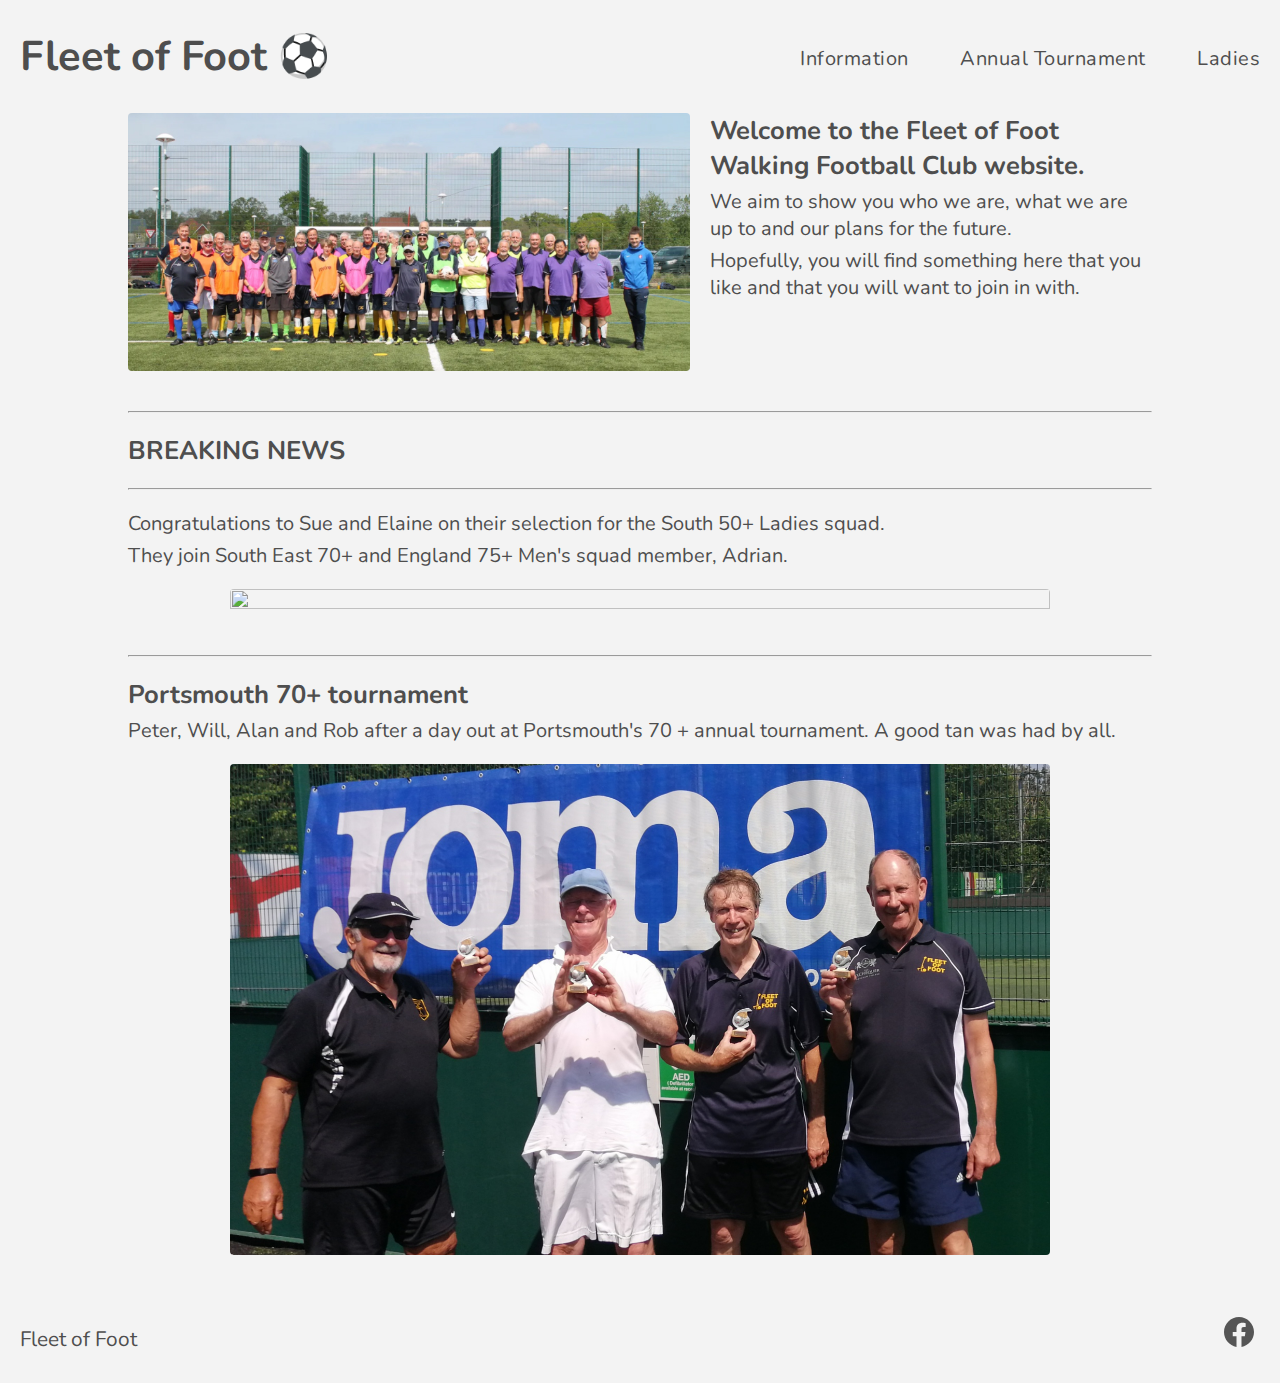
==== index.html @ f346a605 "Added a few meta tags" ====
<!DOCTYPE html>
<html>
<head>
	<meta charset="utf-8">
	<link rel="stylesheet" type="text/css" href="stylesheets/styles.css">
	<link rel="stylesheet" type="text/css" href="stylesheets/homepage-styles.css">
	<link rel="preconnect" href="https://fonts.gstatic.com"> 
	<link href="https://fonts.googleapis.com/css2?family=Nunito:wght@300&display=swap" rel="stylesheet">
	<meta name="viewport" content="width=device-width" />
	<title>Fleet of Foot</title>
	<meta name="description" content="Welcome to the Fleet of Foot Walking Football Club website. We aim to show you who we are, what we are up to and our plans for the future.">
	<meta name="robots" content="index, follow" />
</head>
<body>
	
	<script type="text/javascript" src="scripts/navbar.js"></script>
	
	<main>
		<section class="landing-introduction">
			<div class="introduction-image-container"><img src="images/championshipGroup/championshipGroup.jpg" height="100%" width="100%" class="header-image image"></div>
			<div class="introduction-text">
				<h2 class="welcome-message">Welcome to the Fleet of Foot Walking Football Club website.</h2>
				<p>We aim to show you who we are, what we are up to and our plans for the future.</p>
				<p>Hopefully, you will find something here that you like and that you will want to join in with.</p>
			</div>
		</section>

		<hr class="mar20">

		<h2>BREAKING NEWS</h2>

		<hr class="mar20">

		<div>
			<p>Congratulations to Sue and Elaine on their selection for the South 50+ Ladies squad.</p>
			<p>They join South East 70+ and England 75+ Men's squad member, Adrian.</p>
			<div class="article-image-container">
				<img src="images/womens/sueElaine1.png" height="100%" width="100%" class="header-image image mar20">
			</div>
		</div>

		<hr class="mar20">
		
		<div>
			<h2>Portsmouth 70+ tournament</h2>
			<p>Peter, Will, Alan and Rob after a day out at Portsmouth's 70 + annual tournament. A good tan was had by all.</p>
			<div class="article-image-container">
				<img src="images/portsmouth70+/portsmouth70+.jpg" height="100%" width="100%" class="header-image image mar20">
			</div>
		</div>
			
		</section>
	</main>

	<script type="text/javascript" src="scripts/footer.js"></script>
	<script type="text/javascript" src="scripts/script.js"></script>

</body>
</html>
---- stylesheets/styles.css ----
* :not(.logo-decoration) {
	font-family: 'Nunito', sans-serif;
	box-sizing: border-box;
	color: #4E4E4E;
}

body {
	margin: 0;
	padding: 0;
	background-color: #F3F3F3;
}

main {
	margin: 0 10%;
}

h2 {
	margin: 15px 0 0;
	font-size: 1.6rem;
}

p {
	margin: 5px 0 0;
	font-size: 1.25rem;
}

.article-image-container {
	padding: 0 10%;
}

.image {
	border-radius: 4px;
}

.link-decoration {
	color: #3D4DFA;
	cursor: pointer;
	text-decoration: none;
}

.link-decoration:hover {
	text-decoration: underline;
}

.logo-colour {
	letter-spacing: 0px;
}

.logo-decoration {
	text-decoration: none;
	font-size: 1.3rem;
}

.decoration {
	text-decoration: none;
	color: #FF2870;
}

.no-decoration {
	text-decoration: none;
	color: black;
}

.heading-underline{
    position: relative;}
.heading-underline:before {
	content: "";
	position: absolute;
	width: 100%;
	height: 1px;
	bottom: -2px;
	background-color: #4E4E4E;
	visibility: hidden;
	transform: scaleX(0);
	transition: all 0.4s ease;
	border-radius: 4px;}
.heading-underline:hover:before {
	visibility: visible;
	transform: scaleX(1);}

nav {
	height: 10%;
	width: 100%;
	display: flex;
	justify-content: center;
}

.nav-fluid {
	width: 100%;
	display: flex;
	justify-content: space-between;
	align-items: center;
	height: 10%;
	padding: 0 20px 0 20px;
	max-width: 3000px;

}

.logo {
	font-size: 20px;
	letter-spacing: 0.8px;
}

.nav-links {
	display: flex;
	width: 500px;
	justify-content: space-between;
	align-items: center;
	list-style: none;
	transition: all 0.4s ease;
}

.nav-links li {
	letter-spacing: 0.5px;
	font-size: 1.25rem;
	opacity: 1;
}

.burger {
	display: none;
	cursor: pointer;
}

.burger div {
	height: 2px;
	width: 30px;
	border-radius: 100px;
	background-color: #4E4E4E;
	margin: 7px;
	transition: all 0.4s ease;
}

footer {
	display: flex;
	justify-content:  center;
	padding: 30px 20px;
}

.footer-text {
	font-size: 1.3rem;
}

.footer-contents {
	max-width: 3000px;
	width: 100%;
	display: flex;
	justify-content: space-between;
	align-items: flex-end;
}

.social-item {
	padding: 6px;
	border-radius: 5px;
}

.social-item:hover {
	background-color: #D9D9D9;
}

.socials {
	display: grid;
	grid-template-columns: 1fr 1fr 1fr;
	grid-gap: 6px;
	max-width: 150px;
}

ul {

}

li {
	margin: 5px 0 0;
	font-size: 1.2rem;
}

footer {
	display: flex;
	justify-content:  center;
	padding: 30px 20px;
}

.footer-text {
	font-size: 1.3rem;
}

.footer-contents {
	max-width: 3000px;
	width: 100%;
	display: flex;
	justify-content: space-between;
	align-items: flex-end;
}

.social-item {
	padding: 6px;
	border-radius: 5px;
}

.social-item:hover {
	background-color: #D9D9D9;
}

.socials {
	display: grid;
	grid-template-columns: 1fr;
	grid-gap: 6px;
}

@media screen and (max-width: 1150px) {
	main {
		margin: 0 20px;
	}
}

@media screen and (max-width: 900px) {
	body {
		overflow-x: hidden;
	}
	.nav-links {
		position: absolute;
		top: -0px;
		right: 0px;
		margin: 0;
		background-color: #F3F3F3;
		justify-content: space-around;
		padding: 20% 0 20% 0;
		font-size: 1.2rem;
		display: none;
	}
	.nav-links li {
		font-size: 2rem;
		opacity: 0;
	}
	.burger {
		display: inline-block;
	}
	.article-image-container {
		padding: 0px;
	}
}

.nav-active {
	display: block;
	display: flex;
	width: 100%;
	height: 100%;
	padding: 200px 0;
	flex-direction: column;
	align-items: center;
}

.vertical-scroll {
	overflow-y: hidden;
	overflow-x: hidden;
}

.toggle .line1 {
	transform: rotate(-45deg) translate(-3px, 15px);
	margin: 0;
}
.toggle .line2 {
	opacity: 0;
}
.toggle .line3 {
	transform: rotate(45deg) translate(-3px,-4px);
}

@keyframes navLinkFade {
	from {
		opacity: 0;
		transform: translateY(50px);

	}
	to {
		opacity: 1;
		transform: translate(0px);
	}
}
---- stylesheets/homepage-styles.css ----
.landing-introduction {
	display: flex; 
	margin-bottom: 40px;
}

.welcome-message {
	margin: 0;
}

.wrap {
	flex-wrap: wrap;
}

.mar20 {
	margin: 20px 0;
}

.introduction-image-container {
	width: 100%;
	max-width: 800px;
	margin-right: 20px;
	margin-bottom: 0;
	display: flex;
}

.homepage-gallery-container {
	width: 100%;
}

.homepage-gallery {
	display: grid;
	grid-template-columns: 358fr 614fr 530fr;
	grid-gap: 20px;
	width: 100%;
	margin-top: 20px;
}

.column {
	width: 100%;
	grid-gap: 20px;
	display: flex;
	flex-wrap: wrap;
}

@media screen and (max-width: 900px) {
	section {
		flex-wrap: wrap;
	}
	.introduction-image-container {
		margin-right: 0;
		margin-bottom: 20px;
	}	
	.homepage-gallery {
		grid-gap: 8px;
	}
	.column {
		grid-gap: 8px;
	}
}
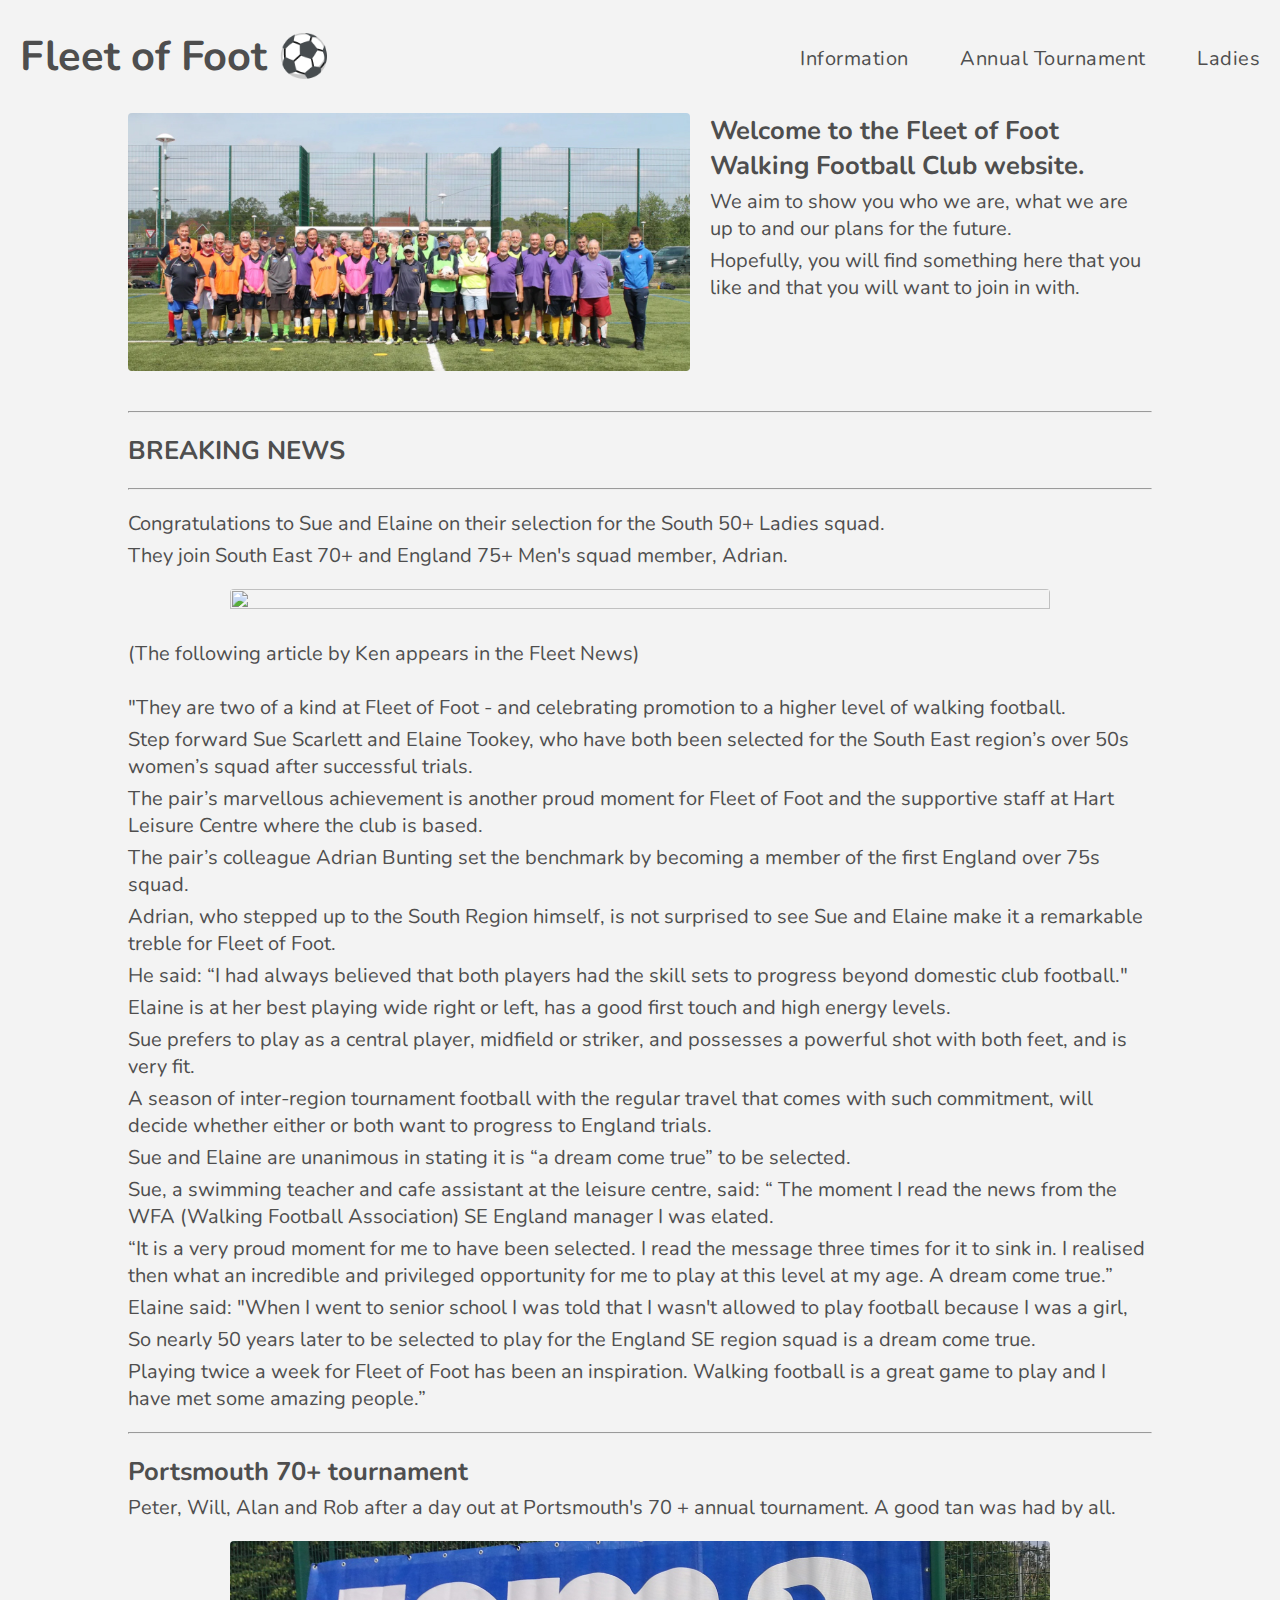
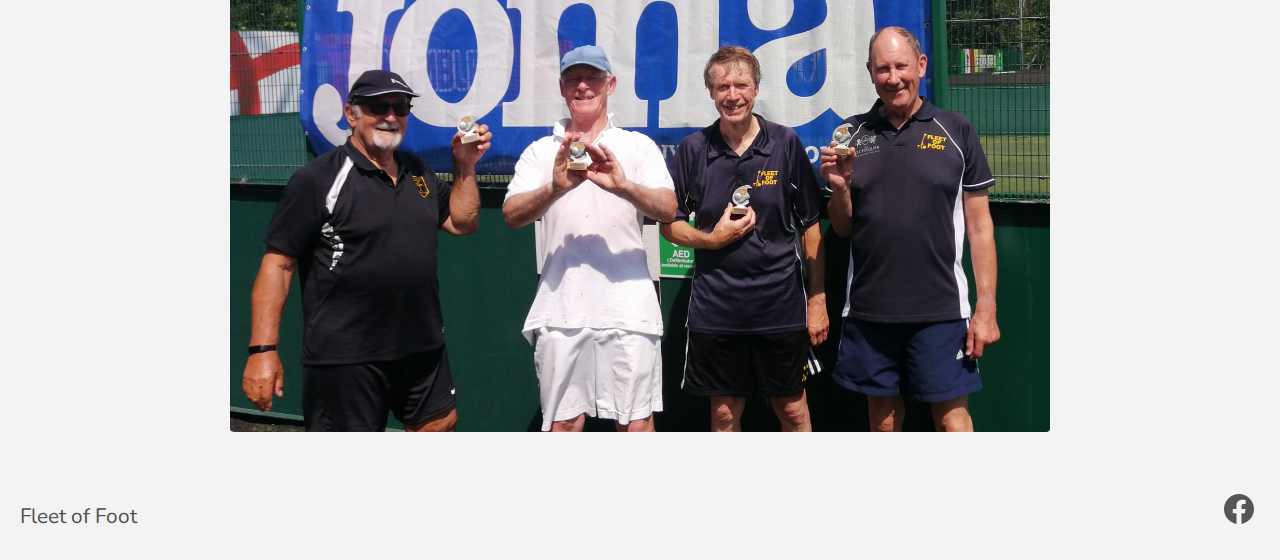
==== commit 7b1ff312: "Text to Sue Elaine" ====
--- a/index.html
+++ b/index.html
@@ -10,6 +10,15 @@
 	<title>Fleet of Foot</title>
 	<meta name="description" content="Welcome to the Fleet of Foot Walking Football Club website. We aim to show you who we are, what we are up to and our plans for the future.">
 	<meta name="robots" content="index, follow" />
+
+	<script async scr="https://www.googletagmanager.com/gtag/js? id=G-43L4QCD873"></script>
+	<script>
+		window.dataLayer = window.dataLayer || [];
+		function gtag(){dataLayer.push(arguments);}
+		gtag('js', new Date());
+		gtag('config', 'id=G-43L4QCD873');
+	</script>
+	
 </head>
 <body>
 	
@@ -37,6 +46,23 @@
 			<div class="article-image-container">
 				<img src="images/womens/sueElaine1.png" height="100%" width="100%" class="header-image image mar20">
 			</div>
+			<p>(The following article by Ken appears in the Fleet News)</p>
+			<br>
+			<p>"They are two of a kind at Fleet of Foot - and celebrating promotion to a higher level of walking football.</p>
+			<p>Step forward Sue Scarlett and Elaine Tookey, who have both been selected for the South East region’s over 50s women’s squad after successful trials.</p>
+			<p>The pair’s marvellous achievement is another proud moment for Fleet of Foot  and the supportive staff at Hart Leisure Centre where the club is based.</p>
+			<p>The pair’s colleague Adrian Bunting set the benchmark by becoming a member of the first England over 75s squad.</p>
+			<p>Adrian, who stepped up to the South Region himself, is not surprised to see Sue and Elaine make it a remarkable treble for Fleet of  Foot.</p>
+			<p>He said: “I had always believed that both players had the skill sets to progress beyond domestic club football."</p>
+			<p>Elaine is at her best playing wide right or left, has a good first touch and high energy levels.</p>
+			<p>Sue prefers to play as a central player, midfield or striker, and possesses a powerful shot with both feet, and is very fit.</p>
+			<p>A season of inter-region tournament football with the regular travel that comes with such commitment, will decide whether either or both want to progress to England trials.</p>
+			<p>Sue and Elaine are unanimous in stating it is “a dream come true” to be selected.</p>
+			<p>Sue, a swimming teacher and cafe assistant at the leisure centre,  said: “ The moment I read the news from the WFA (Walking Football Association) SE England manager I was elated.</p>
+			<p>“It is a  very proud moment for me to have been selected. I read the message three times for it to sink in. I realised then what an incredible and privileged opportunity for me to play at this level at my age. A dream come true.”</p>
+			<p>Elaine said: "When I went to senior school I was told that I wasn't allowed to play football because I was a girl,</p>
+			<p>So nearly 50 years later to be selected to play for the England SE region squad is a dream come true.</p>
+			<p>Playing twice a week for Fleet of Foot has been an inspiration. Walking football is a great game to play and I have met some amazing people.”</p>
 		</div>
 
 		<hr class="mar20">
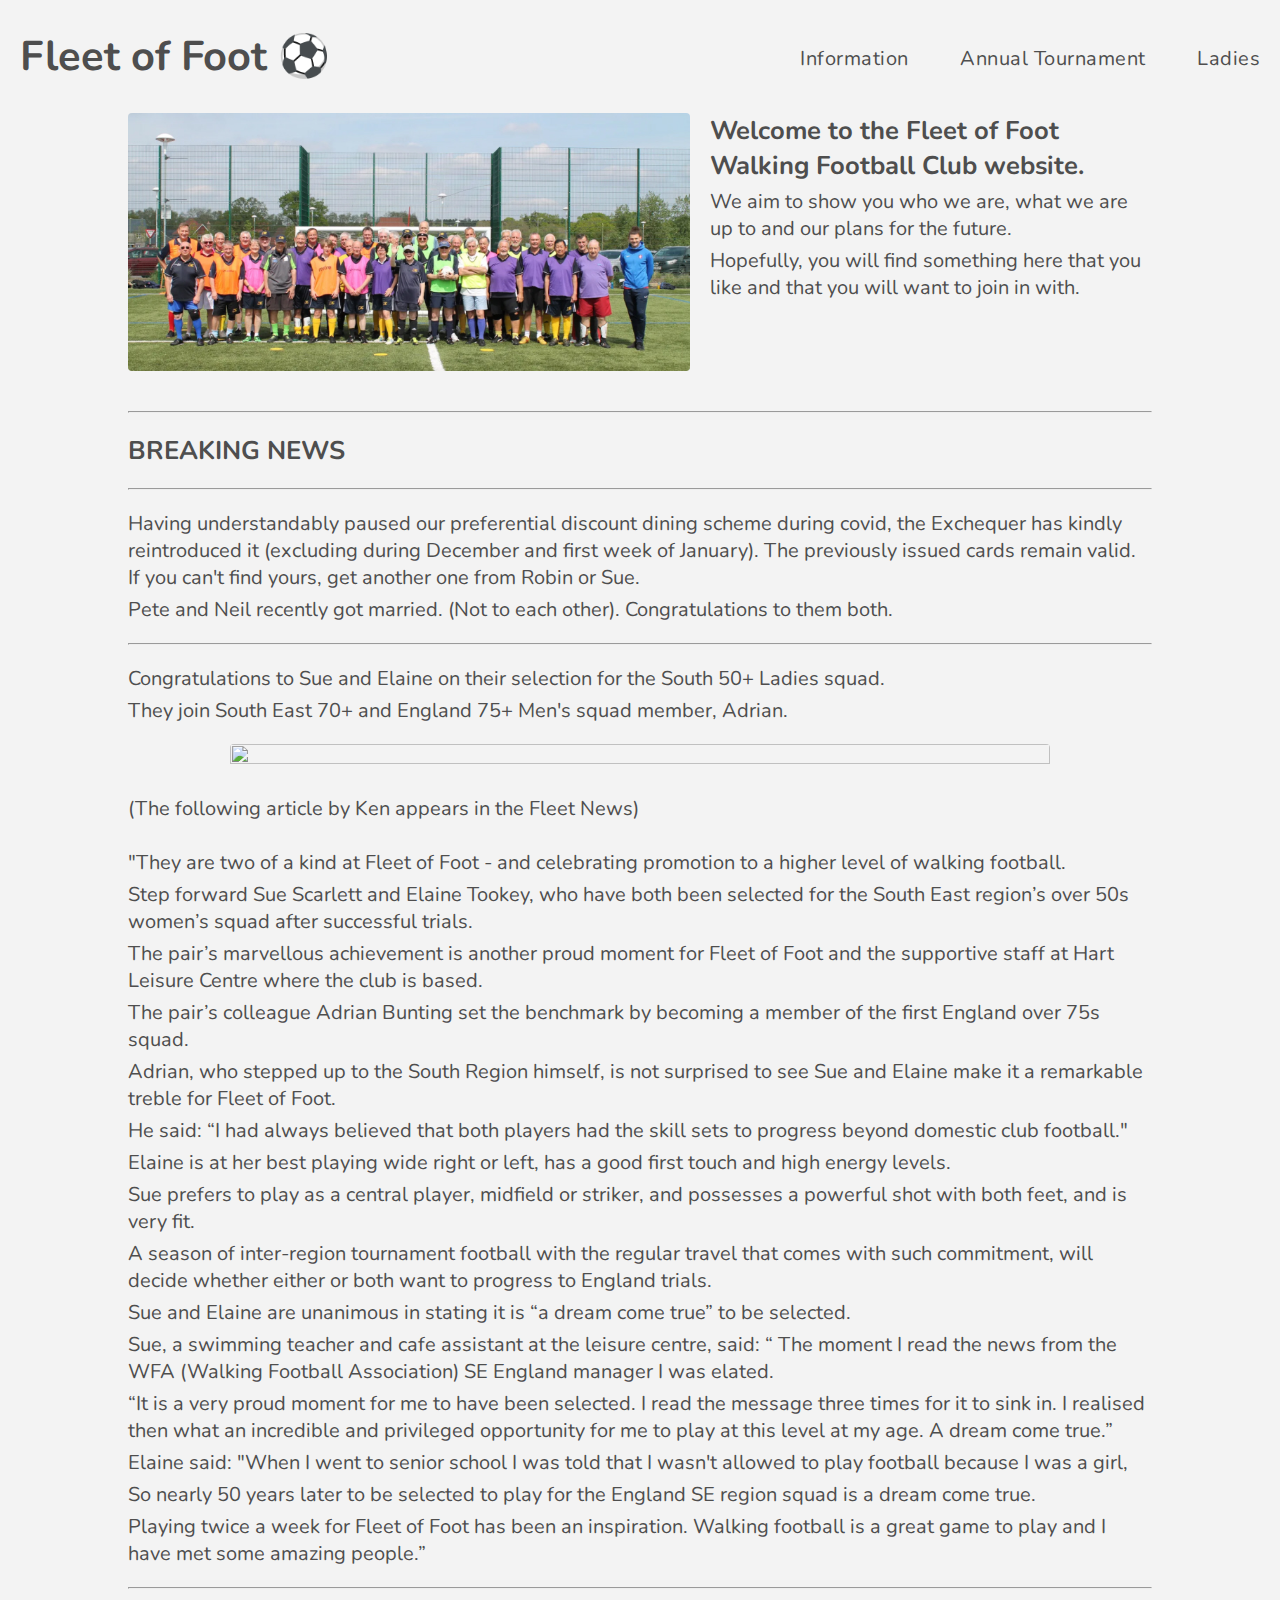
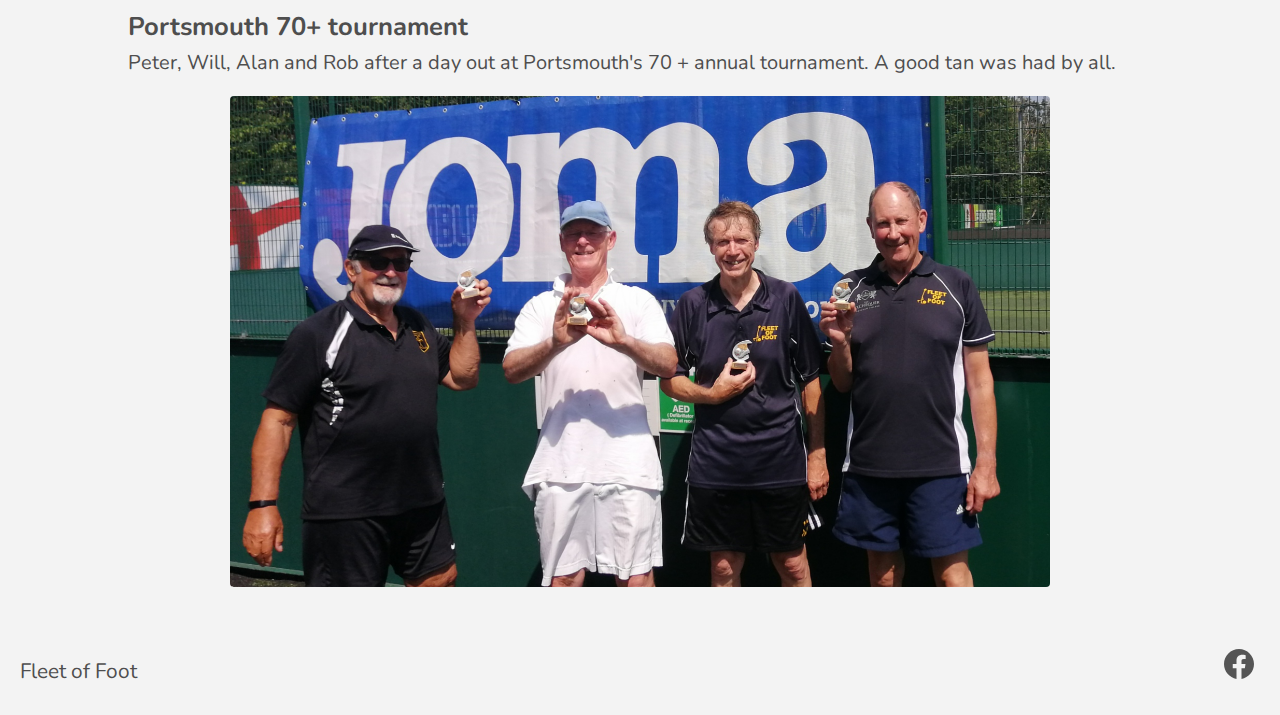
==== commit 9390ca5d: "Exchequer News" ====
--- a/index.html
+++ b/index.html
@@ -37,6 +37,13 @@
 		<hr class="mar20">
 
 		<h2>BREAKING NEWS</h2>
+
+		<hr class="mar20">
+
+		<div>
+			<p>Having understandably paused our preferential discount dining scheme during covid, the Exchequer has kindly reintroduced it (excluding during December and first week of January). The previously issued cards remain valid. If you can't find yours, get another one from Robin or Sue.</p>
+			<p>Pete and Neil recently got married. (Not to each other). Congratulations to them both.</p>
+		</div>
 
 		<hr class="mar20">
 
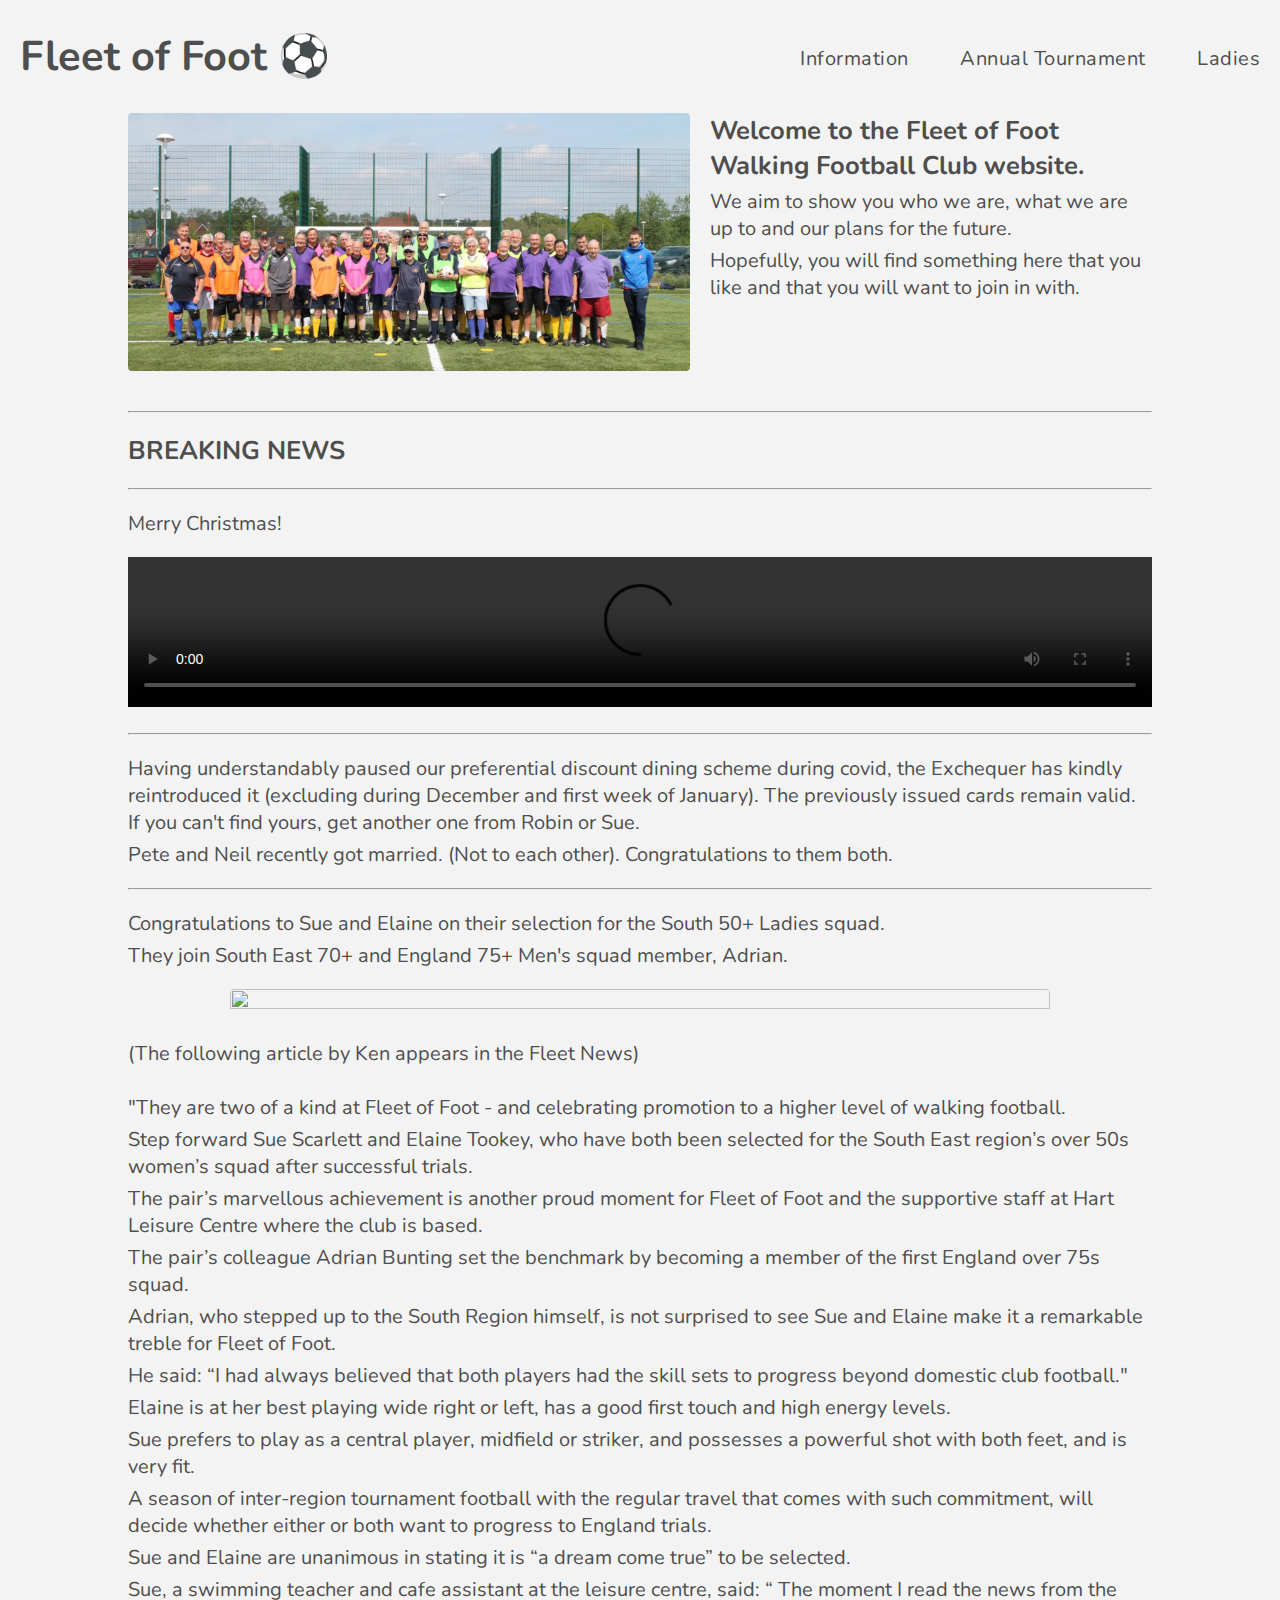
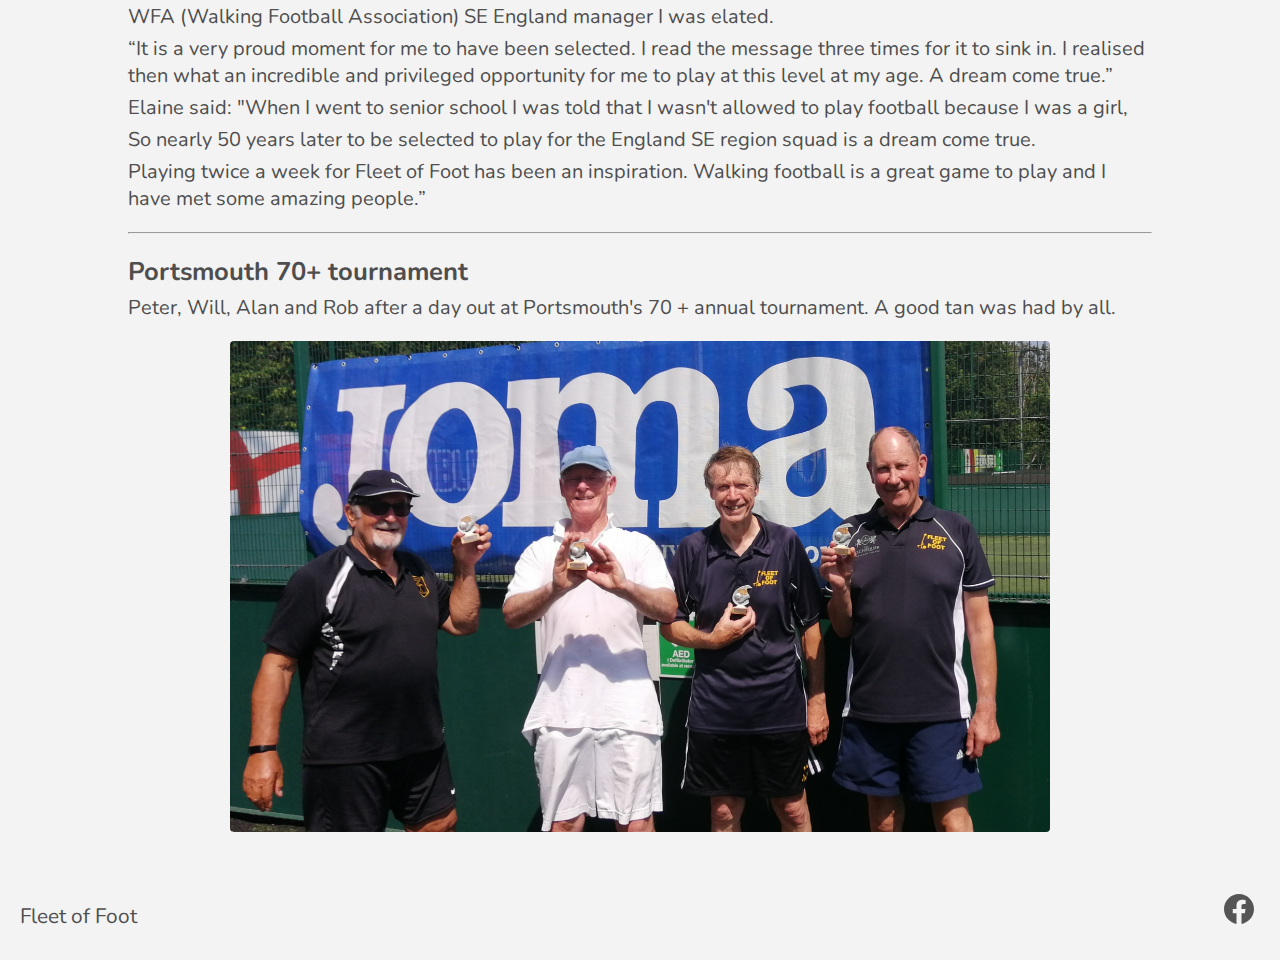
==== commit d75434f2: "Christmas video" ====
--- a/index.html
+++ b/index.html
@@ -38,6 +38,14 @@
 
 		<h2>BREAKING NEWS</h2>
 
+		<hr class="mar20">
+			<div>
+				<p>Merry Christmas!</p>
+				<video width="100%" controls class="christmasVideo">
+				 	<source src="images/christmas/christmasVideo.mp4" type="video/mp4">
+				 	Your browser does not support the video tag.
+				</video>
+			</div>
 		<hr class="mar20">
 
 		<div>
--- a/stylesheets/homepage-styles.css
+++ b/stylesheets/homepage-styles.css
@@ -42,6 +42,10 @@
 	flex-wrap: wrap;
 }
 
+.christmasVideo {
+	margin-top: 20px;
+}
+
 @media screen and (max-width: 900px) {
 	section {
 		flex-wrap: wrap;
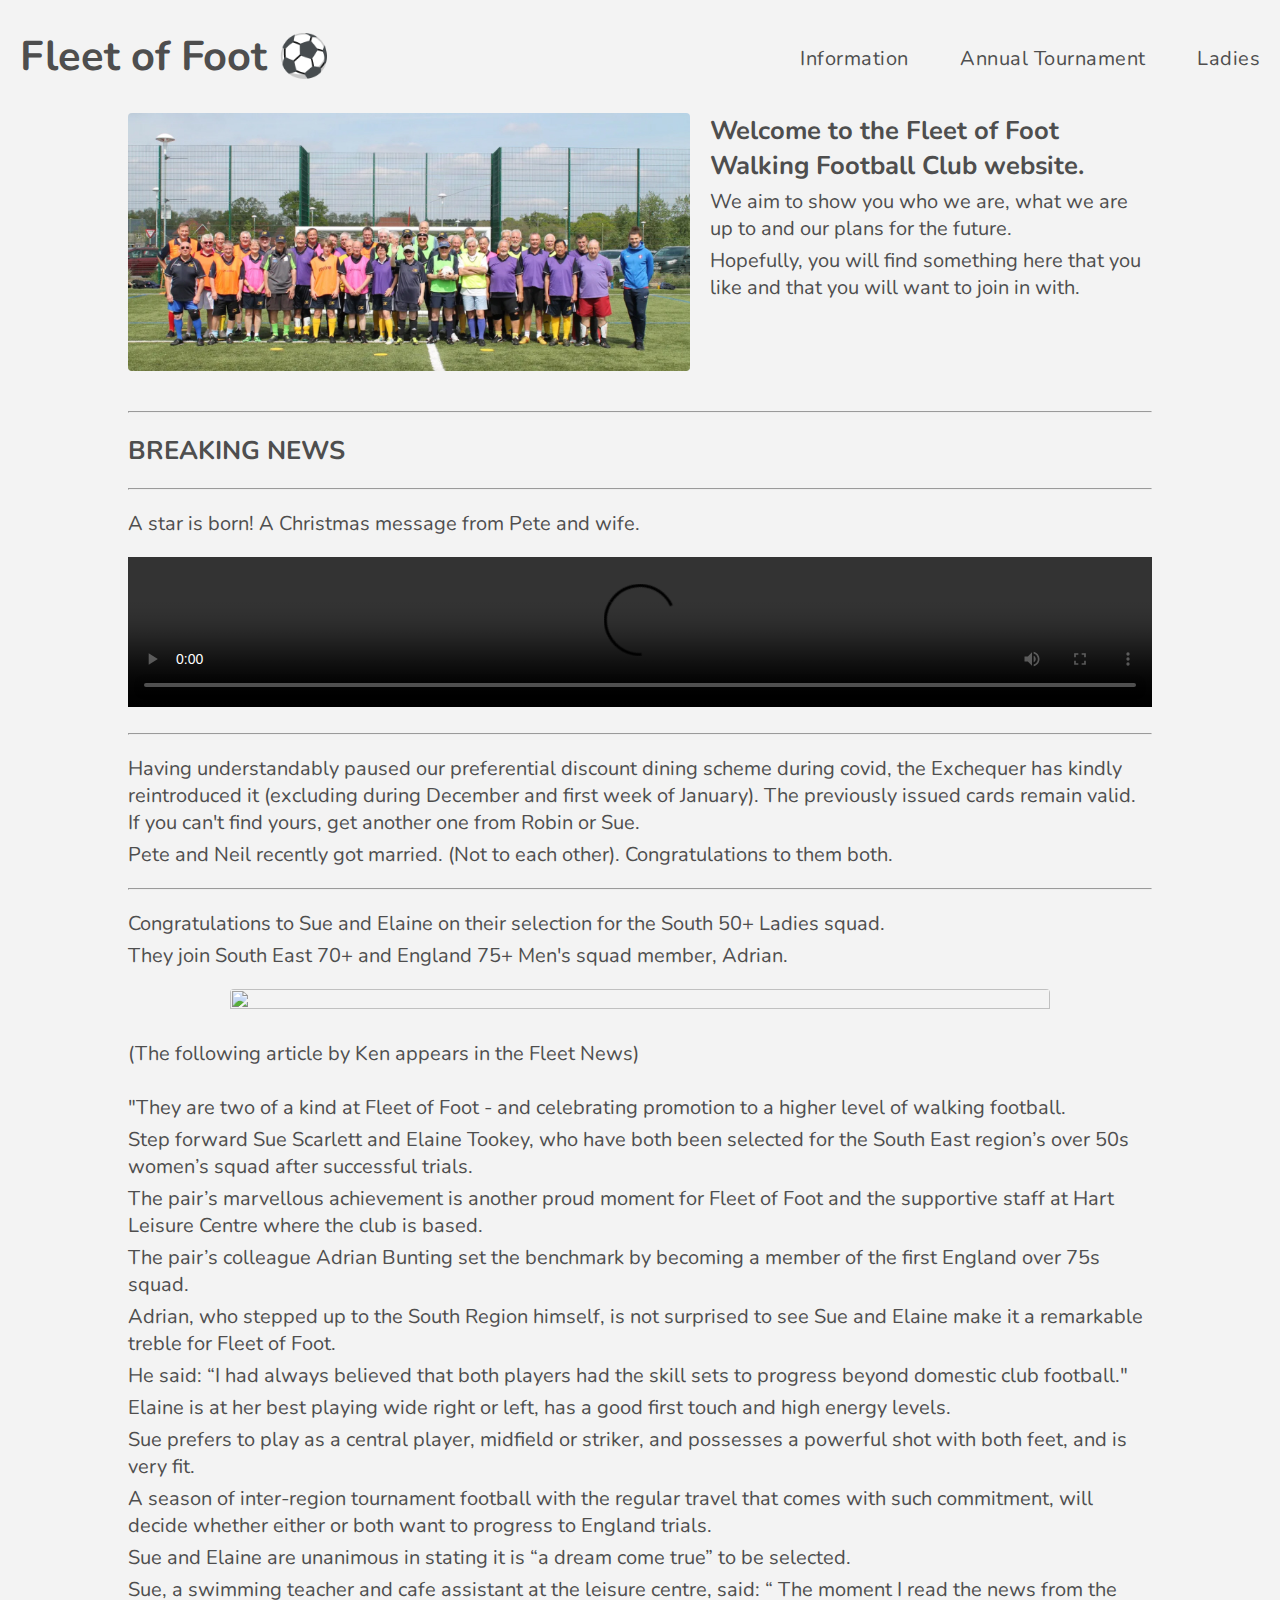
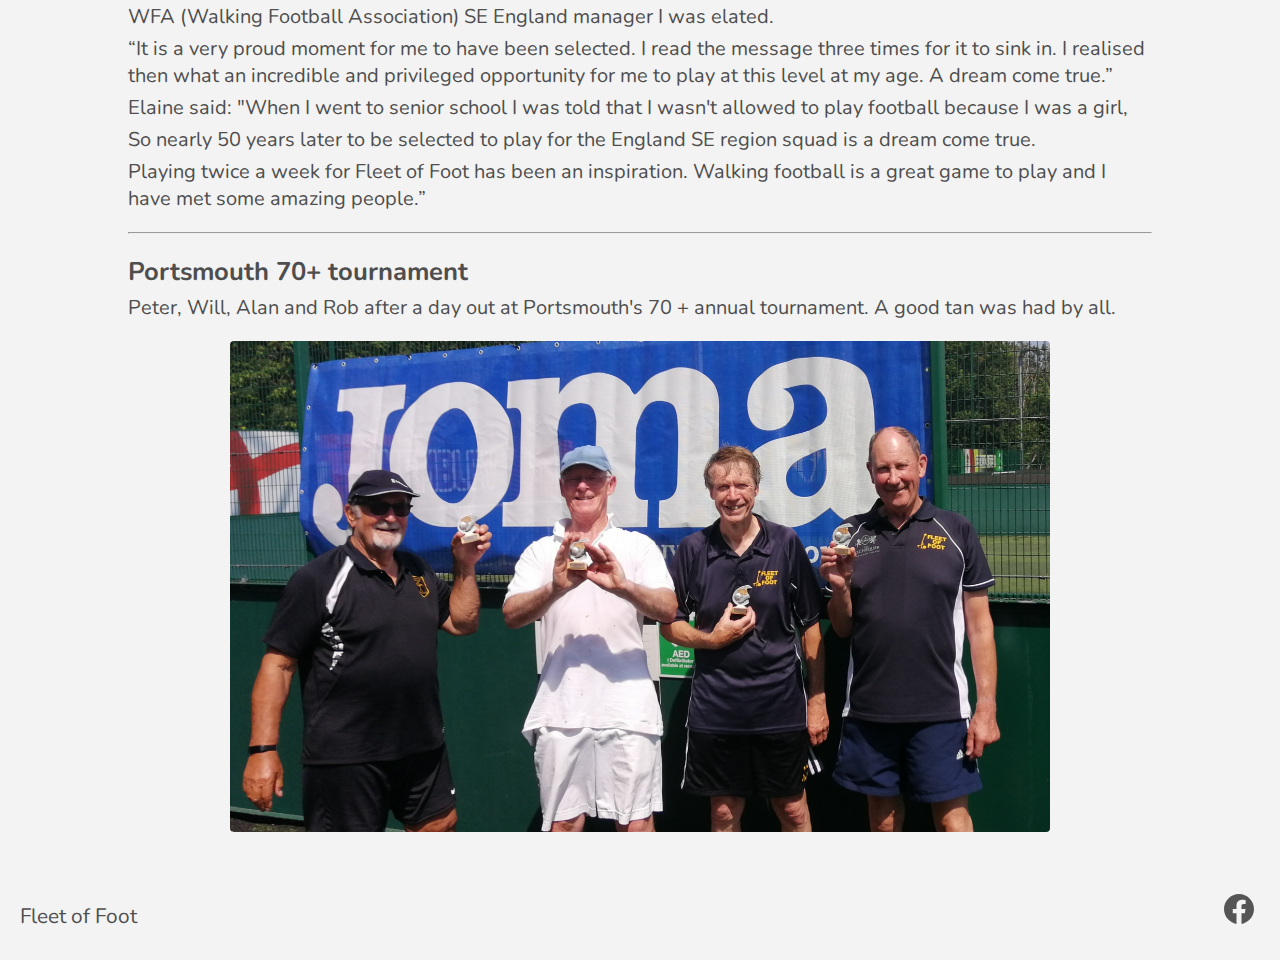
==== commit bf50d24a: "Update index.html" ====
--- a/index.html
+++ b/index.html
@@ -40,7 +40,7 @@
 
 		<hr class="mar20">
 			<div>
-				<p>Merry Christmas!</p>
+				<p>A star is born! A Christmas message from Pete and wife.</p>
 				<video width="100%" controls class="christmasVideo">
 				 	<source src="images/christmas/christmasVideo.mp4" type="video/mp4">
 				 	Your browser does not support the video tag.
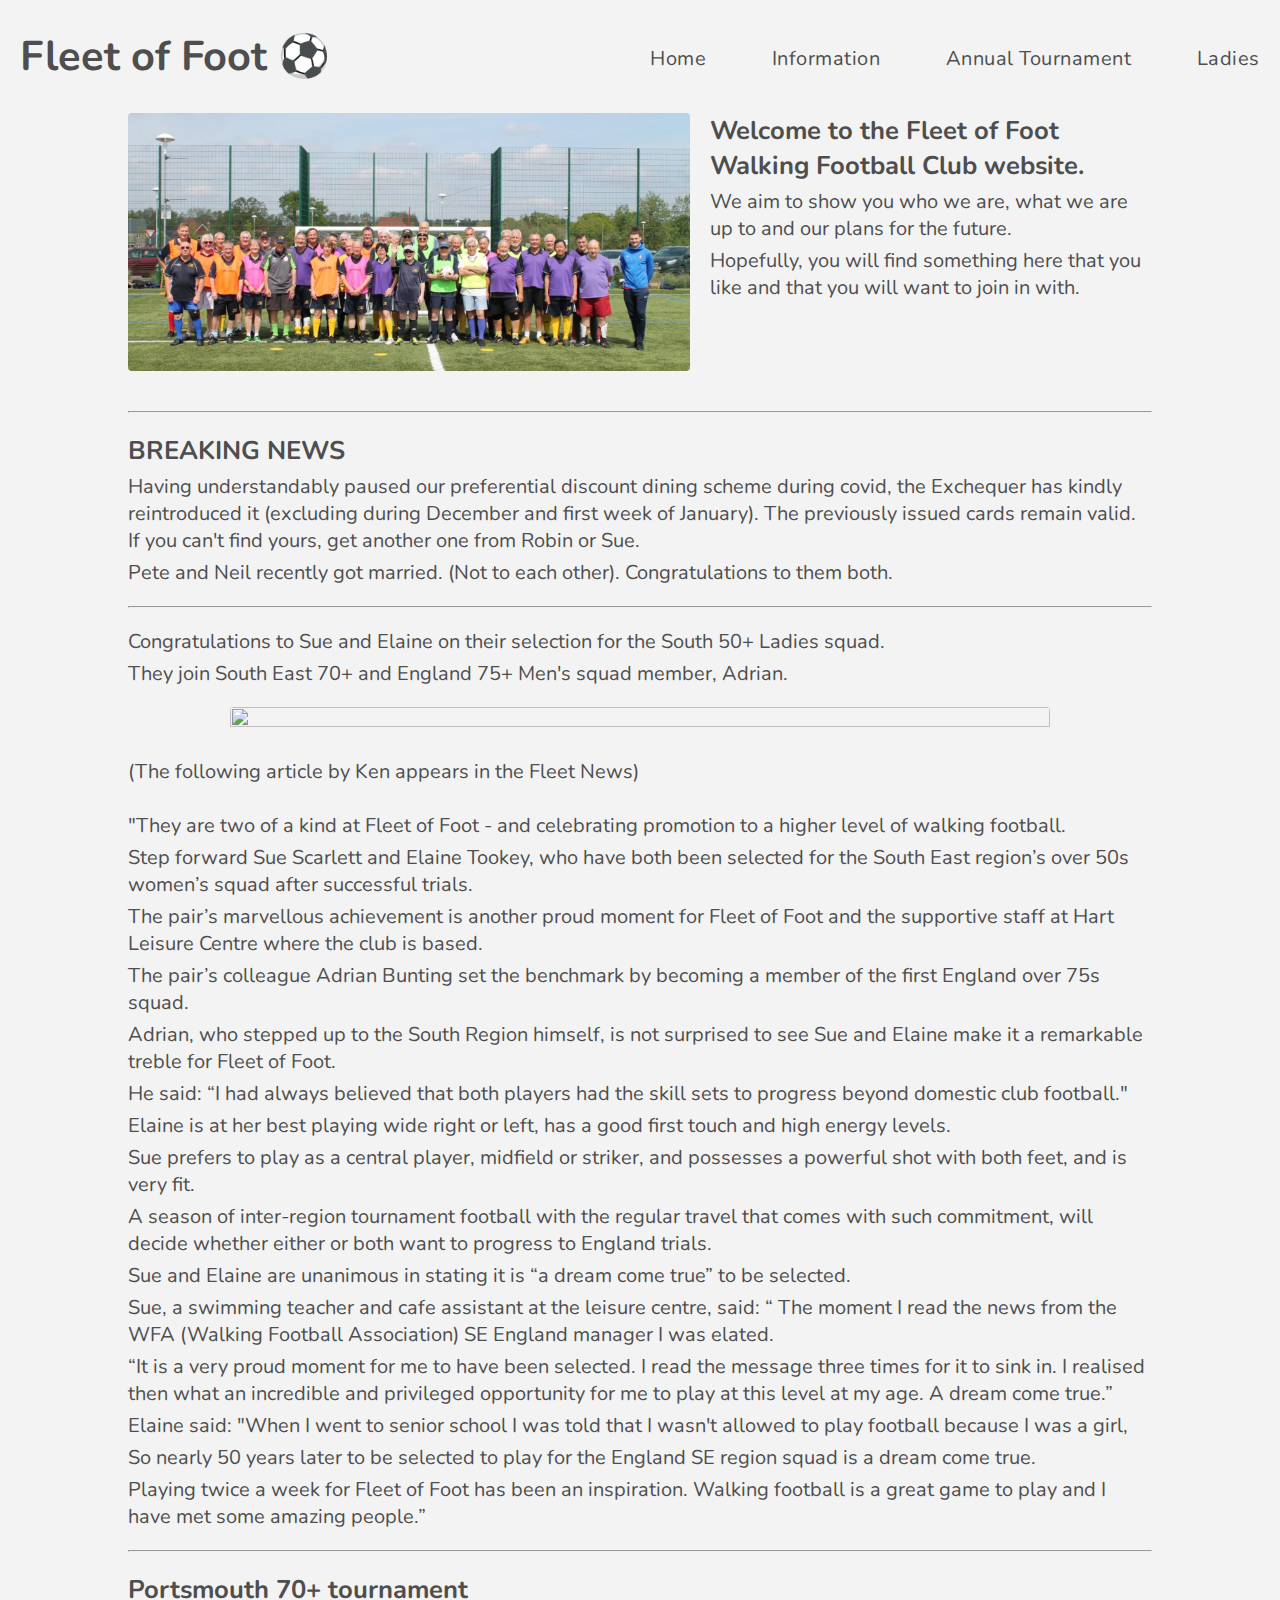
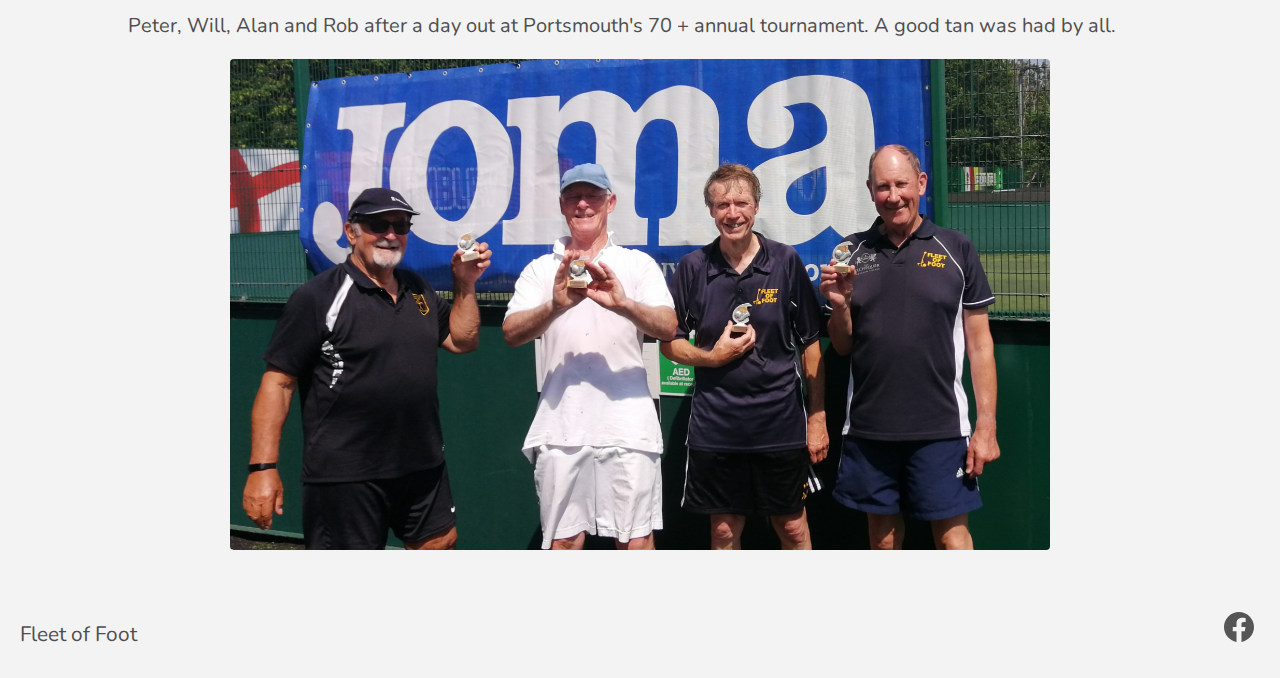
==== commit cdd44b17: "Removed Christmas and added home button" ====
--- a/index.html
+++ b/index.html
@@ -37,16 +37,6 @@
 		<hr class="mar20">
 
 		<h2>BREAKING NEWS</h2>
-
-		<hr class="mar20">
-			<div>
-				<p>A star is born! A Christmas message from Pete and wife.</p>
-				<video width="100%" controls class="christmasVideo">
-				 	<source src="images/christmas/christmasVideo.mp4" type="video/mp4">
-				 	Your browser does not support the video tag.
-				</video>
-			</div>
-		<hr class="mar20">
 
 		<div>
 			<p>Having understandably paused our preferential discount dining scheme during covid, the Exchequer has kindly reintroduced it (excluding during December and first week of January). The previously issued cards remain valid. If you can't find yours, get another one from Robin or Sue.</p>
--- a/stylesheets/styles.css
+++ b/stylesheets/styles.css
@@ -103,7 +103,7 @@
 
 .nav-links {
 	display: flex;
-	width: 500px;
+	width: 650px;
 	justify-content: space-between;
 	align-items: center;
 	list-style: none;
@@ -212,7 +212,7 @@
 	}
 }
 
-@media screen and (max-width: 900px) {
+@media screen and (max-width: 1000px) {
 	body {
 		overflow-x: hidden;
 	}
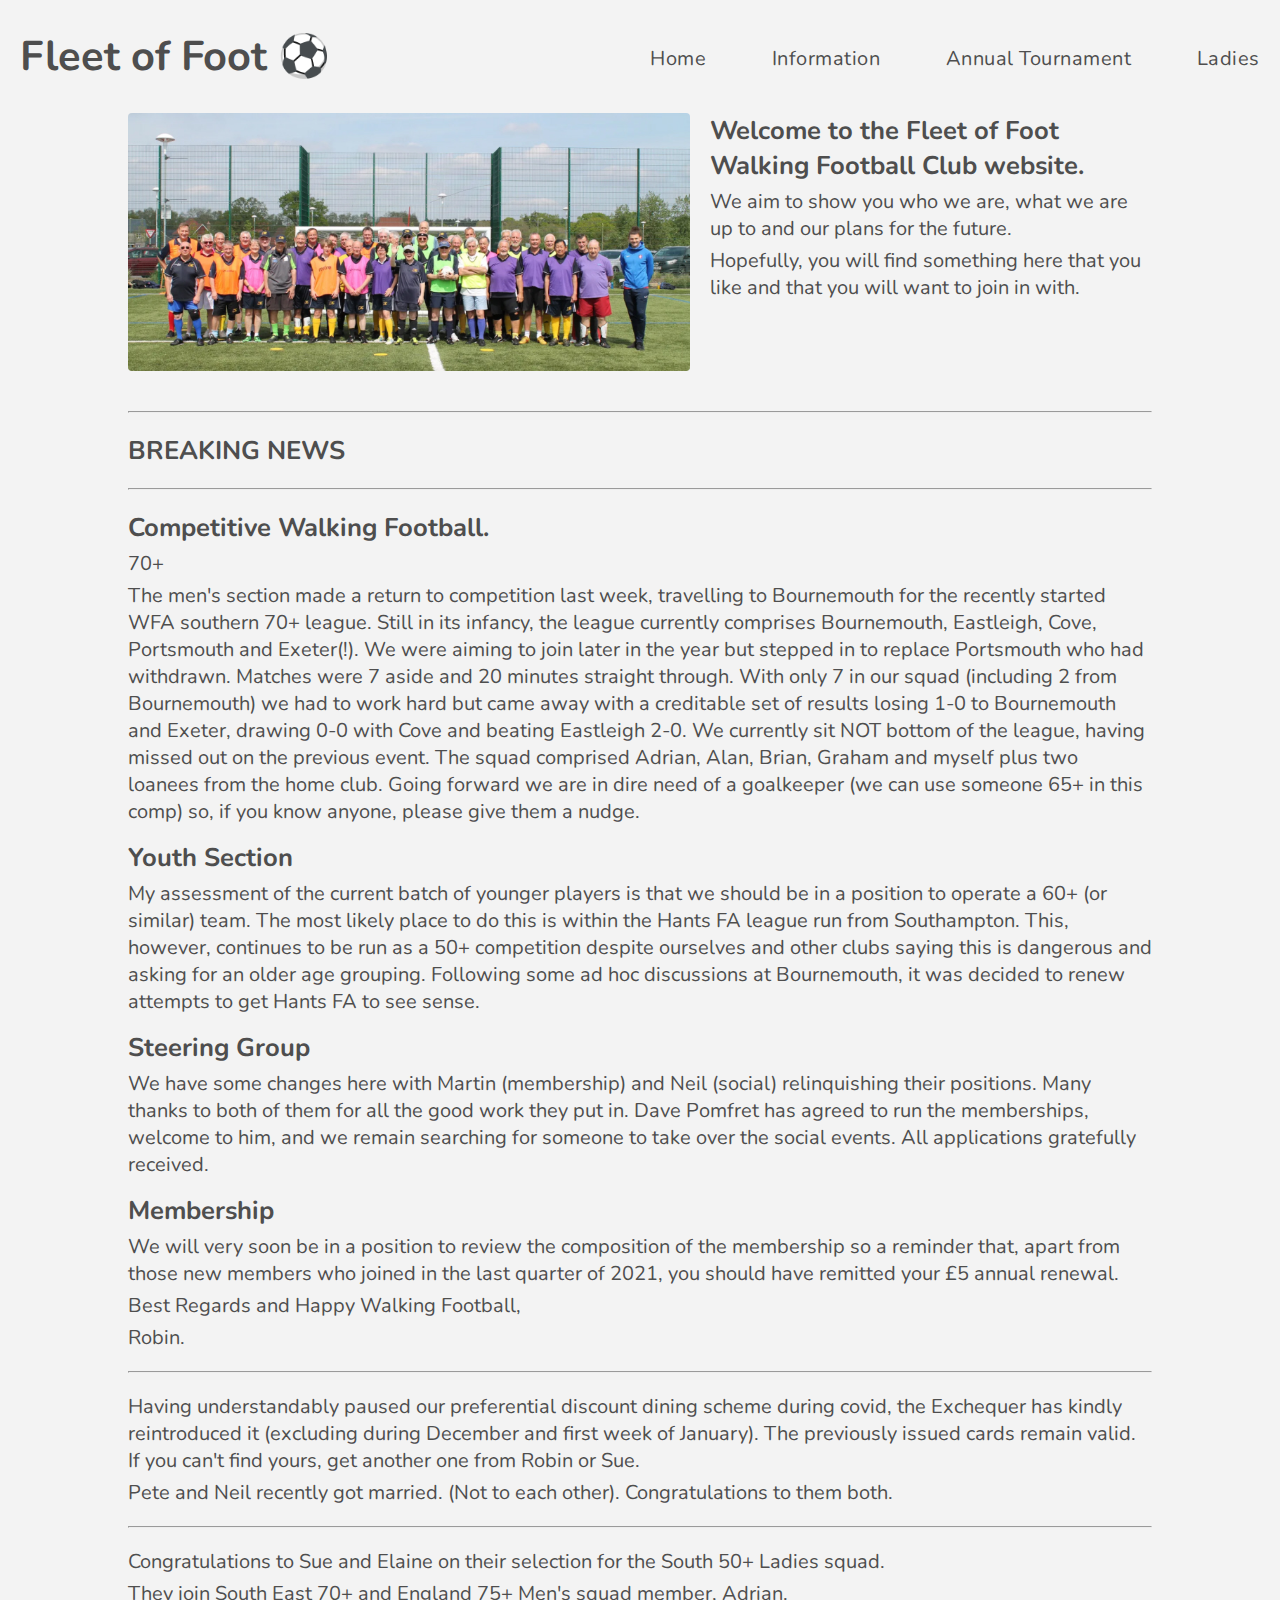
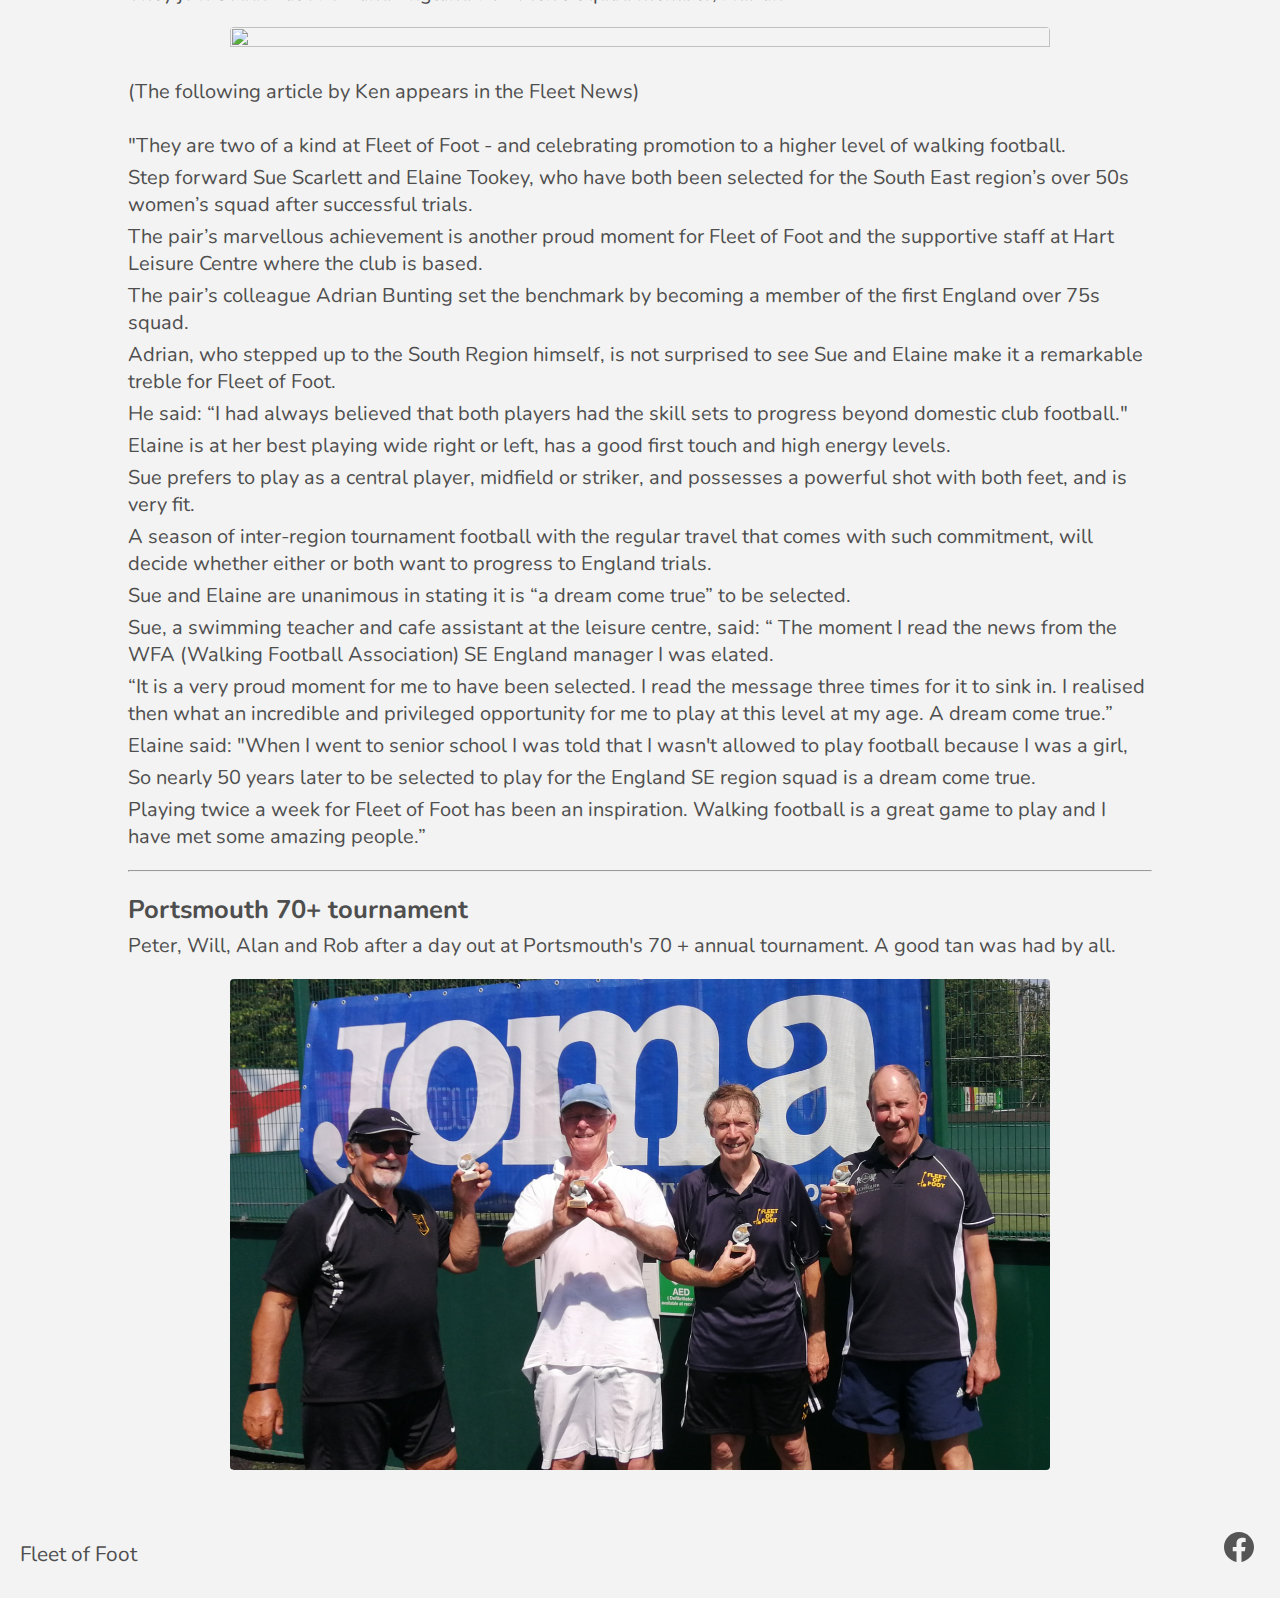
==== commit eb4a7222: "Update" ====
--- a/index.html
+++ b/index.html
@@ -37,6 +37,30 @@
 		<hr class="mar20">
 
 		<h2>BREAKING NEWS</h2>
+
+		<hr class="mar20">
+
+		<div>
+			<h2>Competitive Walking Football.</h2>
+			<p>70+</p>
+			<p>The men's section made a return to competition last week, travelling to Bournemouth for the recently started WFA southern 70+ league. 
+			Still in its infancy, the league currently comprises Bournemouth, Eastleigh, Cove, Portsmouth and Exeter(!). We were aiming to join later in the year but stepped in to replace Portsmouth who had withdrawn.
+			Matches were 7 aside and 20 minutes straight through. With only 7 in our squad (including 2 from Bournemouth) we had to work hard but came away with a creditable set of results losing 1-0 to Bournemouth and Exeter, drawing 0-0 with Cove and beating Eastleigh 2-0. 
+			We currently sit NOT bottom of the league, having missed out on the previous event.
+			The squad comprised Adrian, Alan, Brian, Graham and myself plus two loanees from the home club.
+			Going forward we are in dire need of a goalkeeper (we can use someone 65+ in this comp) so, if you know anyone, please give them a nudge.</p>
+			<h2>Youth Section</h2>
+			<p>My assessment of the current batch of younger players is that we should be in a position to operate a 60+ (or similar) team. The most likely place to do this is within the Hants FA league run from Southampton. This, however, continues to be run as a 50+ competition despite ourselves and other clubs saying this is dangerous and asking for an older age grouping. Following some ad hoc discussions at Bournemouth, it was decided to renew attempts to get Hants FA to see sense.</p>
+			<h2>Steering Group</h2>
+			<p>We have some changes here with Martin (membership) and Neil (social) relinquishing their positions. Many thanks to both of them for all the good work they put in. Dave Pomfret has agreed to run the memberships, welcome to him, and we remain searching for someone to take over the social events. All applications gratefully received.</p>
+			<h2>Membership</h2>
+			<p>We will very soon be in a position to review the composition of the membership so a reminder that, apart from those new members who joined in the last quarter of 2021, you should have remitted your £5 annual renewal. </p>
+			<p>Best Regards and Happy Walking Football,</p>
+			<p>Robin.</p>
+
+		</div>
+
+		<hr class="mar20">
 
 		<div>
 			<p>Having understandably paused our preferential discount dining scheme during covid, the Exchequer has kindly reintroduced it (excluding during December and first week of January). The previously issued cards remain valid. If you can't find yours, get another one from Robin or Sue.</p>
